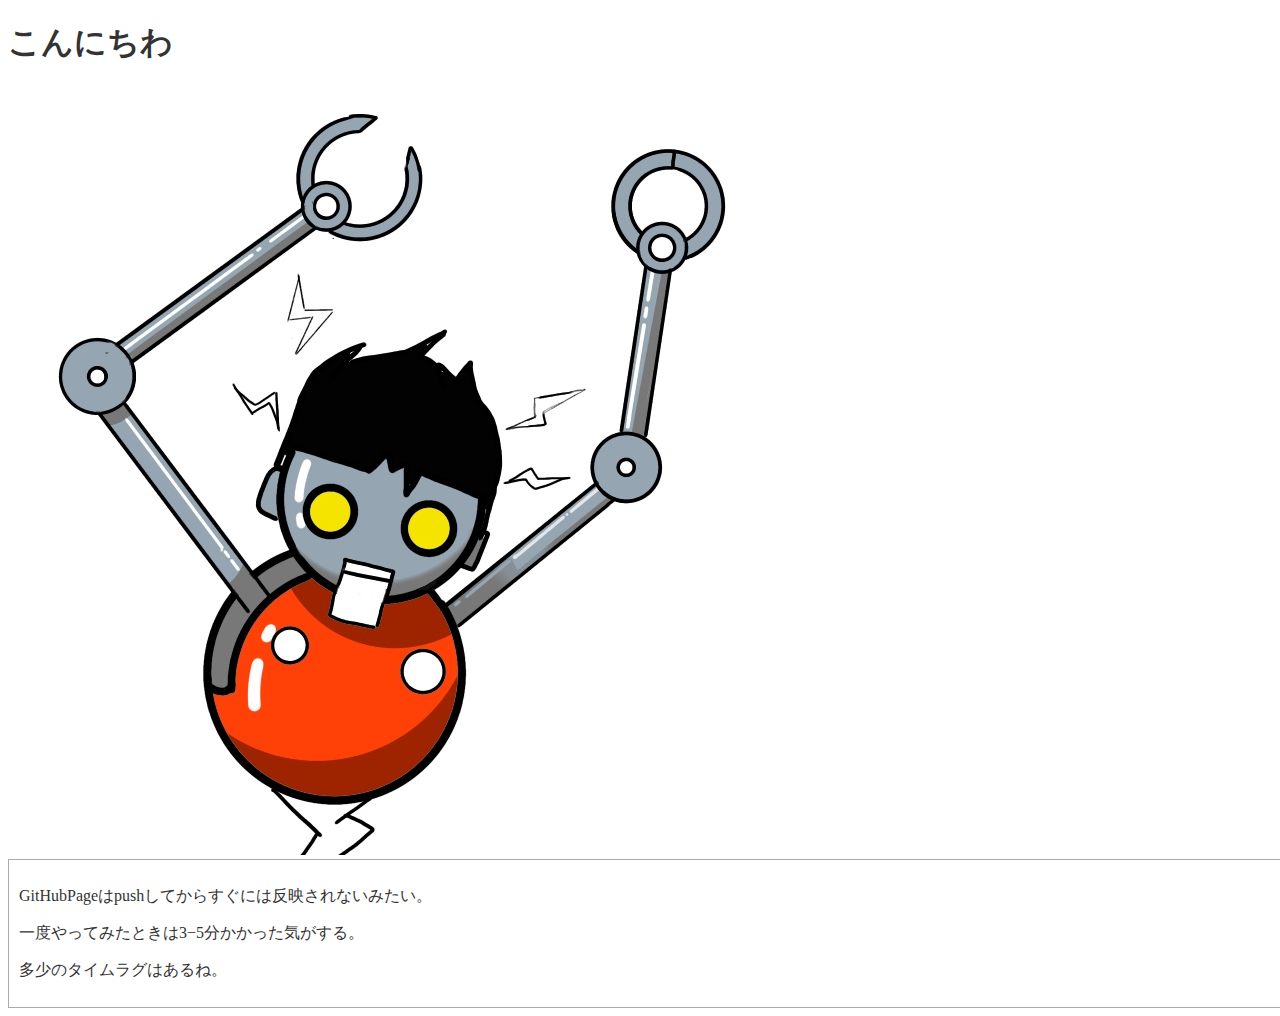
==== docs/index.html @ 538b77d9 "Update index.html" ====
<!doctype html>
<html lang="ja">
  <head>
    <title>Portfolio</title>
    <link rel="stylesheet" href="./style.css">
  </head>
  <body>
    <h1 id="title">TEST</h1>
    <img src="./img/IMG_6995.JPG">
    <div class="main">
    <p>GitHubPageはpushしてからすぐには反映されないみたい。</p>
    <p>一度やってみたときは3−5分かかった気がする。<p/>
      多少のタイムラグはあるね。<br>
    </div>
    <script>
      var val = document.getElementById('title');
      val.innerHTML = "こんにちわ";
    </script>
  
  </body>
</html>
---- docs/style.css ----
html,body{
  color:#333;
}

.main{
  width:1300px;
  margin:auto;
  padding:10px;
  border:1px solid #aaa;
}
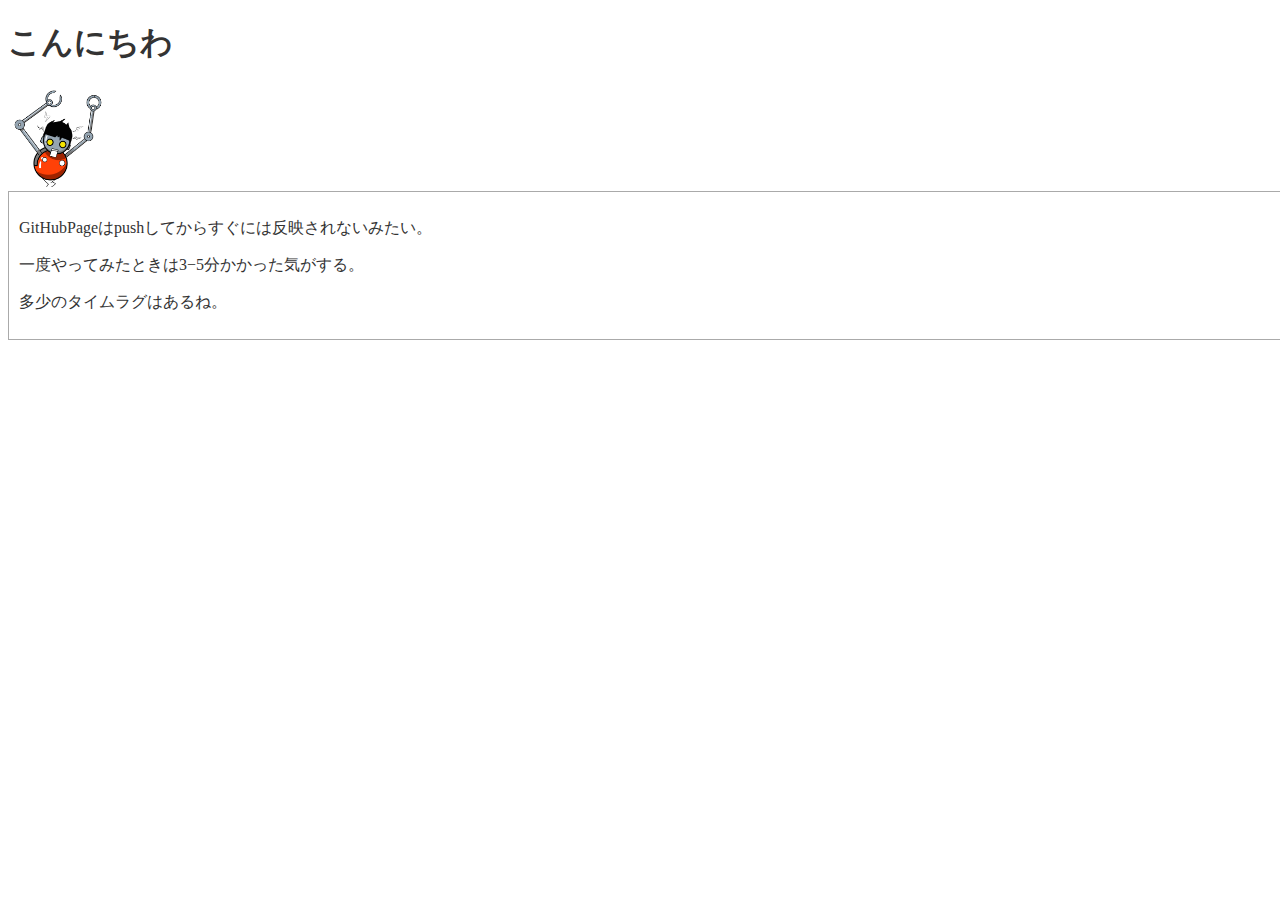
==== commit d55b63a3: "Update index.html" ====
--- a/docs/index.html
+++ b/docs/index.html
@@ -6,7 +6,7 @@
   </head>
   <body>
     <h1 id="title">TEST</h1>
-    <img src="./img/IMG_6995.JPG">
+    <img src="./img/IMG_6995.JPG" style="width:100px;">
     <div class="main">
     <p>GitHubPageはpushしてからすぐには反映されないみたい。</p>
     <p>一度やってみたときは3−5分かかった気がする。<p/>
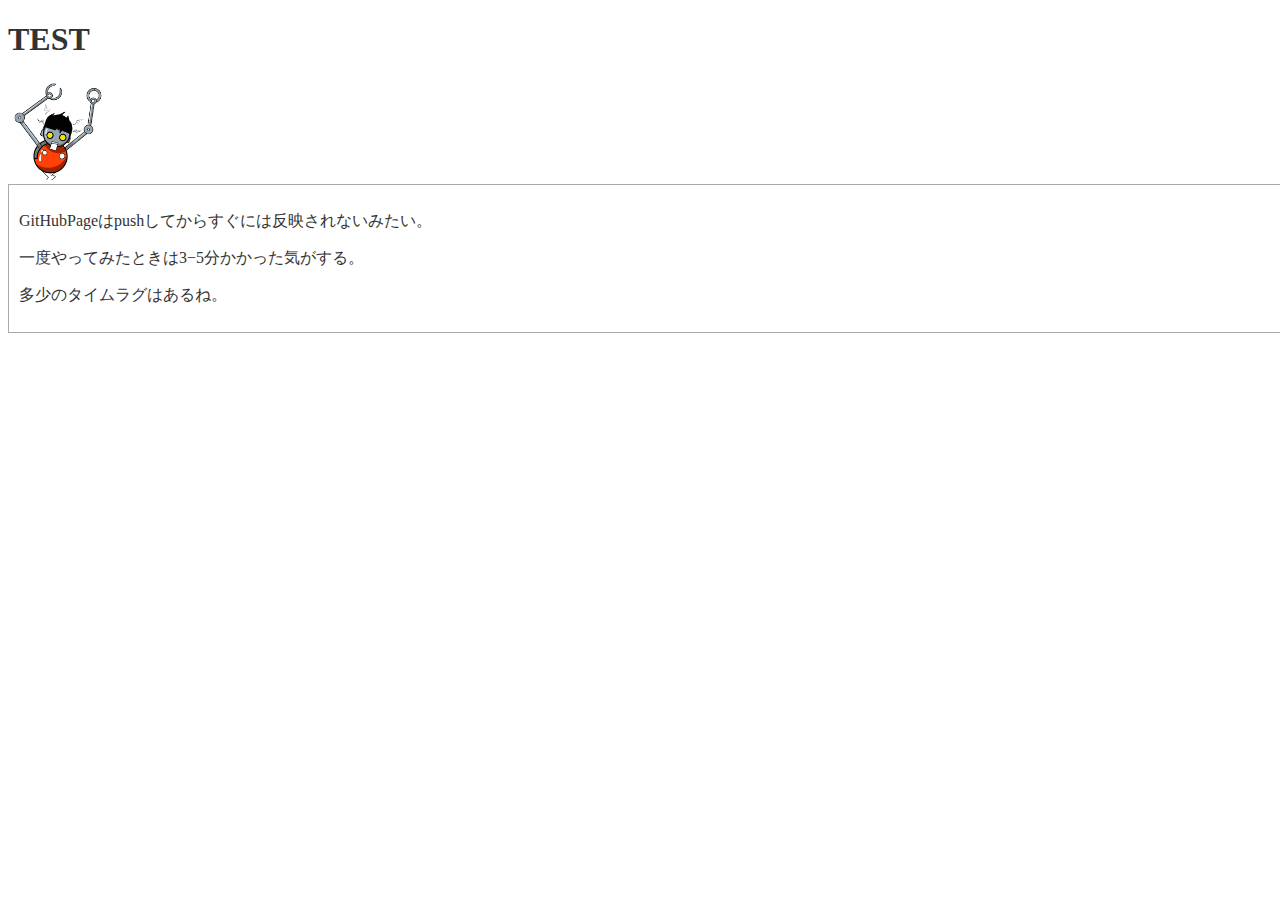
==== commit 0fae9965: "Update index.html" ====
--- a/docs/index.html
+++ b/docs/index.html
@@ -14,6 +14,7 @@
     </div>
     <script>
       var val = document.getElementById('title');
+      sleep(100);
       val.innerHTML = "こんにちわ";
     </script>
   
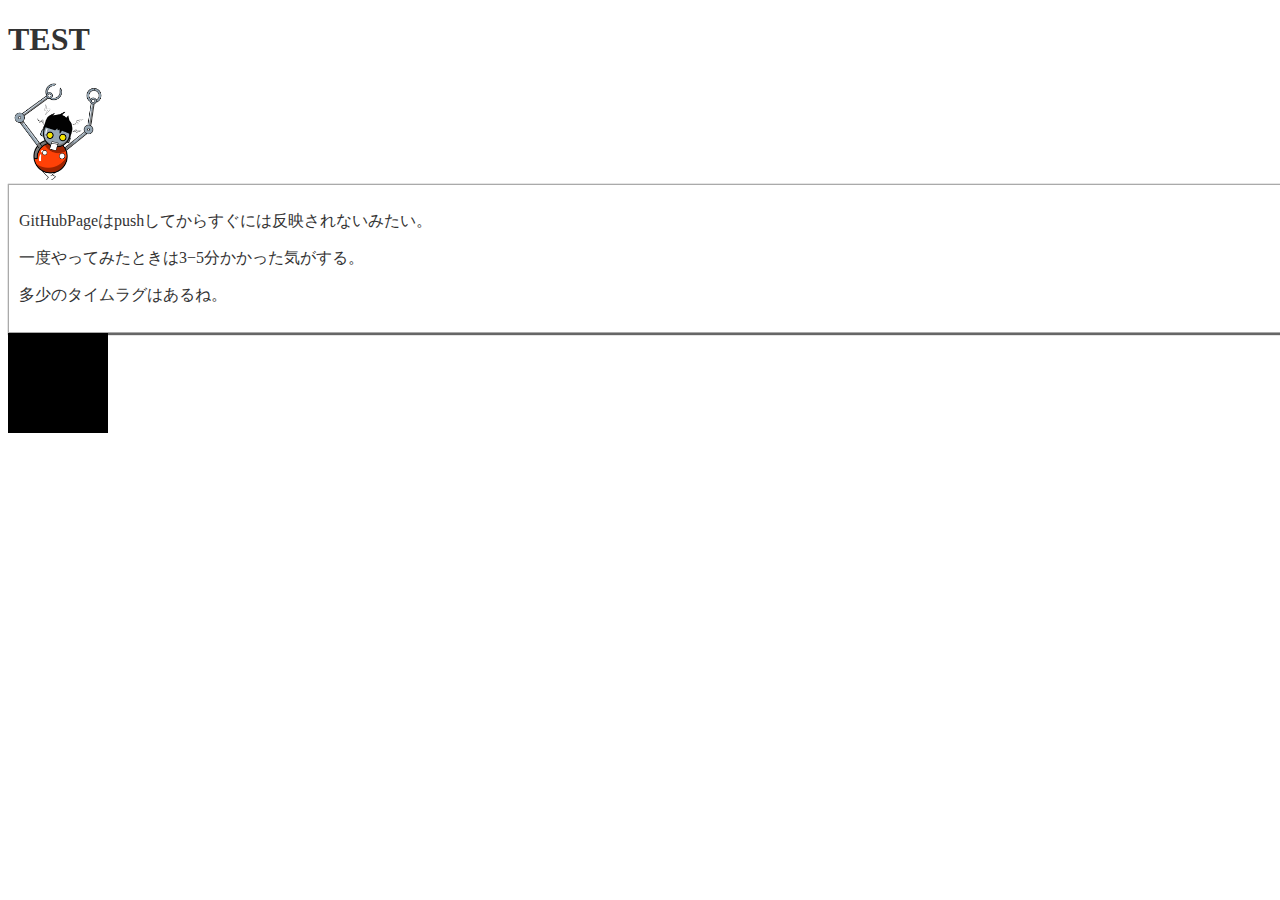
==== commit 2918d467: "Update index.html" ====
--- a/docs/index.html
+++ b/docs/index.html
@@ -12,10 +12,13 @@
     <p>一度やってみたときは3−5分かかった気がする。<p/>
       多少のタイムラグはあるね。<br>
     </div>
+    <div class="box"></div>
     <script>
       var val = document.getElementById('title');
-      sleep(100);
-      val.innerHTML = "こんにちわ";
+      var te = function(){
+        val.innerHTML = "こんにちわ";
+      }
+      setTimeout(te,1000);
     </script>
   
   </body>
--- a/docs/style.css
+++ b/docs/style.css
@@ -7,5 +7,18 @@
   margin:auto;
   padding:10px;
   border:1px solid #aaa;
+  //filter: drop-shadow(10px 10px 10px rgba(0,0,0,0.6));
+  box-shadow: 1px 1px 1px 1px rgba(0,0,0,0.6);
 }
 
+.box {
+  width: 100px;
+  height: 100px;
+  background: #000;
+  transition: all 300ms 0s ease;
+}
+
+.box:hover {
+  background: #ccc;
+  width: 300px;
+}
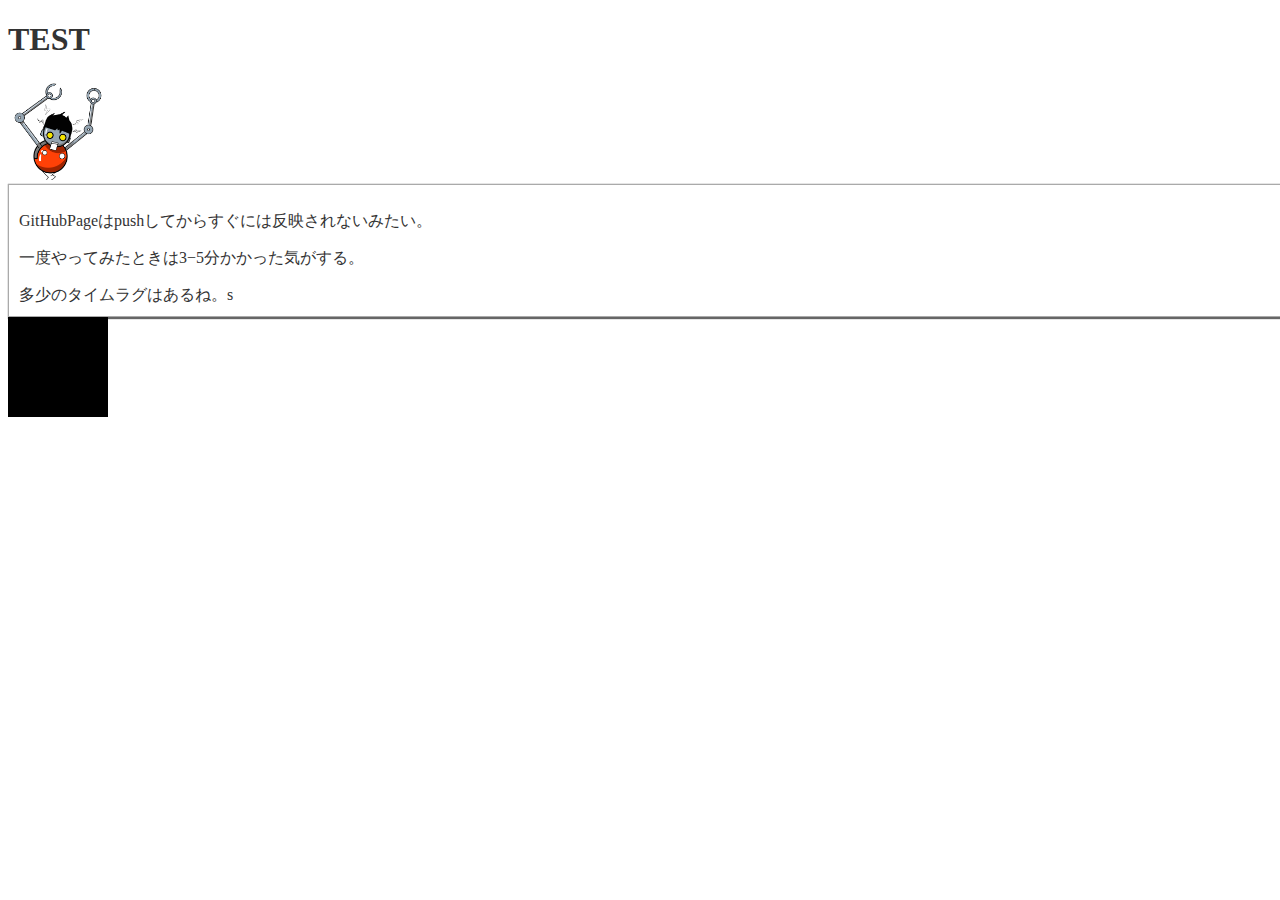
==== commit 9a00e8a7: "Update index.html" ====
--- a/docs/index.html
+++ b/docs/index.html
@@ -9,8 +9,8 @@
     <img src="./img/IMG_6995.JPG" style="width:100px;">
     <div class="main">
     <p>GitHubPageはpushしてからすぐには反映されないみたい。</p>
-    <p>一度やってみたときは3−5分かかった気がする。<p/>
-      多少のタイムラグはあるね。<br>
+    <p>一度やってみたときは3−5分かかった気がする。</p>
+      多少のタイムラグはあるね。s<br>
     </div>
     <div class="box"></div>
     <script>
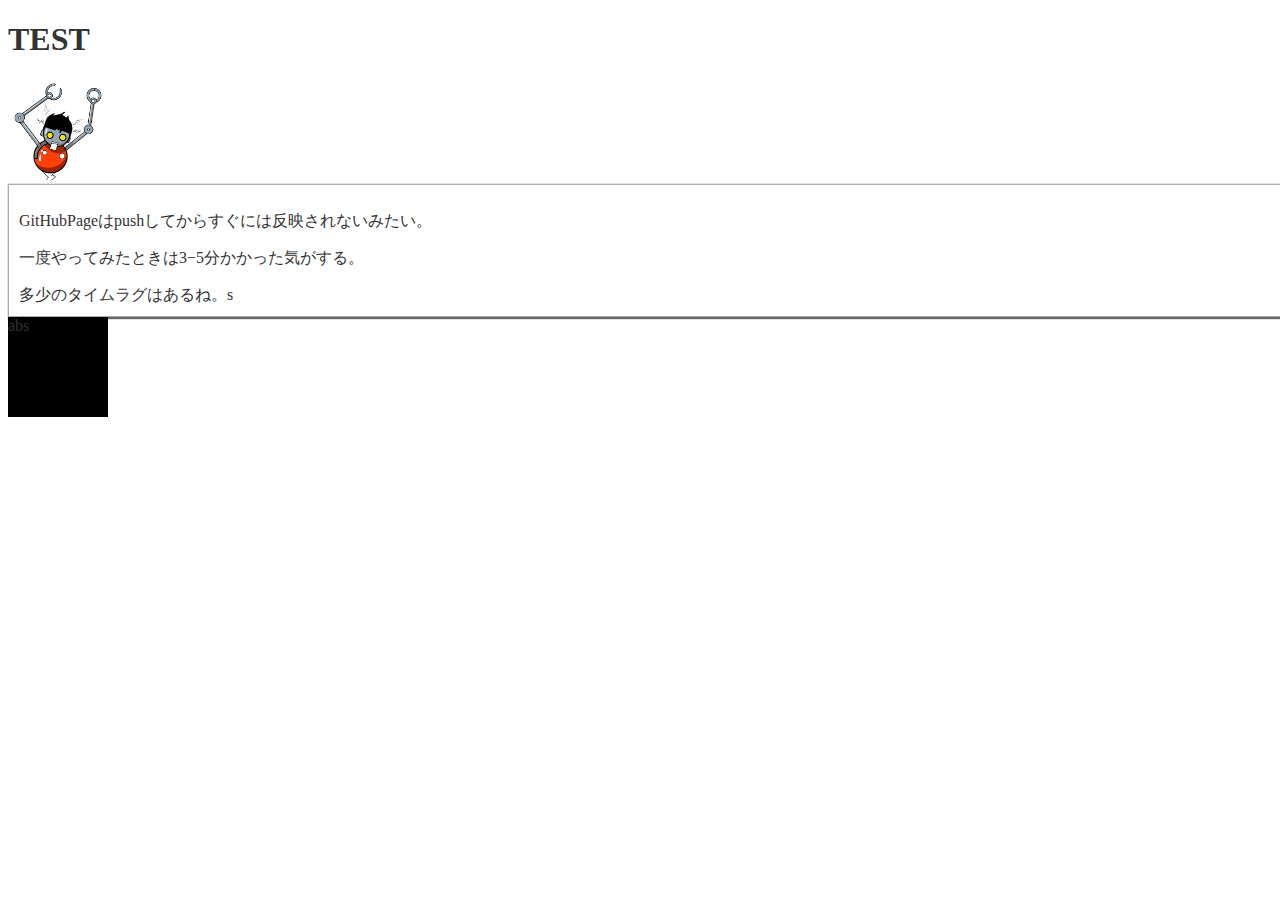
==== commit 838bfd7c: "Update index.html" ====
--- a/docs/index.html
+++ b/docs/index.html
@@ -12,7 +12,7 @@
     <p>一度やってみたときは3−5分かかった気がする。</p>
       多少のタイムラグはあるね。s<br>
     </div>
-    <div class="box"></div>
+    <div class="box">abs</div>
     <script>
       var val = document.getElementById('title');
       var te = function(){
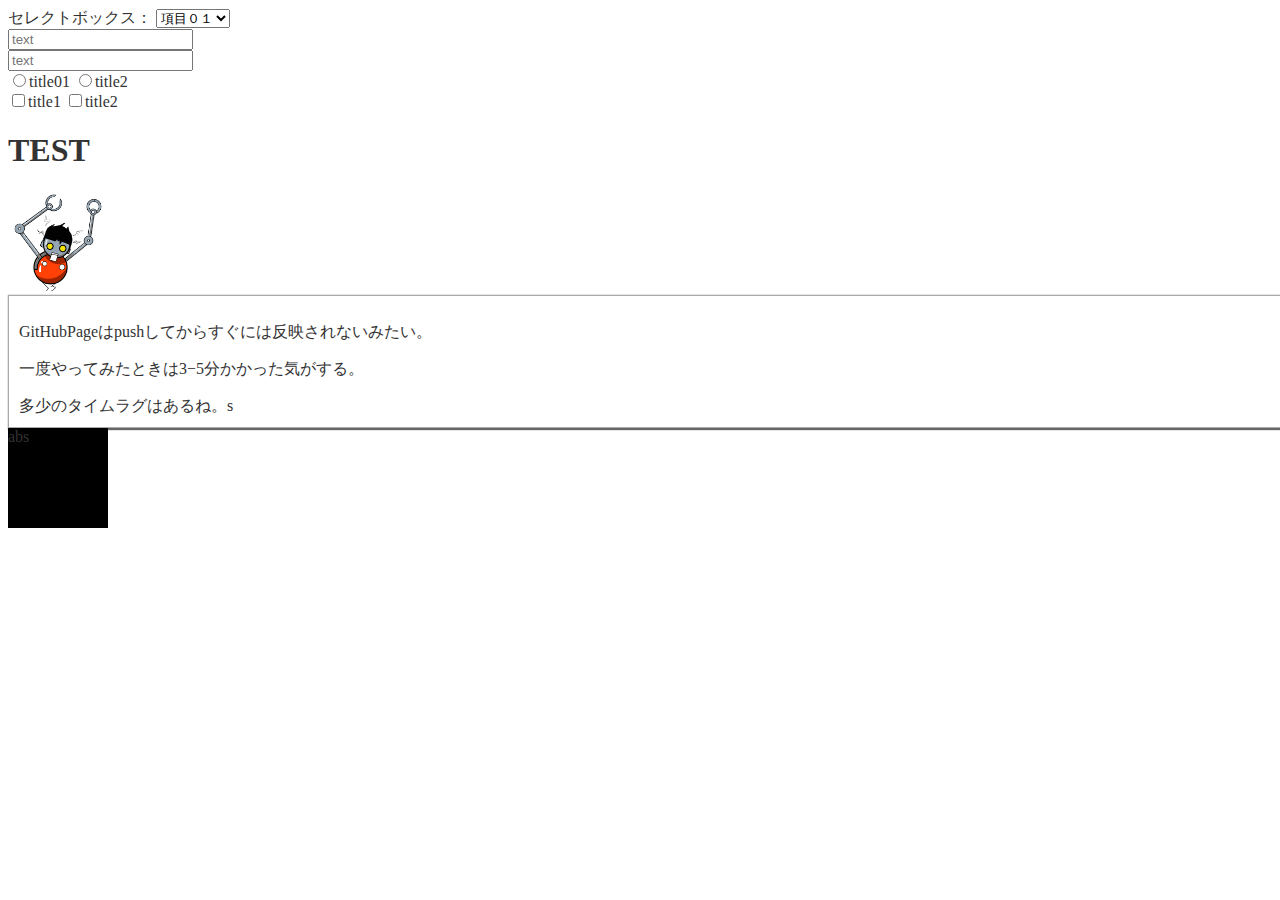
==== commit a94bc943: "Update index.html" ====
--- a/docs/index.html
+++ b/docs/index.html
@@ -5,6 +5,30 @@
     <link rel="stylesheet" href="./style.css">
   </head>
   <body>
+     <div>
+    セレクトボックス：
+    <select id="select1" class="select1">
+　     <option>項目０１</option>
+      <option>項目０２</option>
+      <option>項目０3</option>
+    </select>
+    </div>
+    <div>
+      <input type="text" placeholder="text">
+    </div> 
+    <div>
+      <input type="number" placeholder="text">
+    </div>
+    <div>
+      <input type="radio" placeholder="text">title01
+      <input type="radio" >title2
+    </div> 
+    <div>
+      <input type="checkbox" placeholder="text">title1
+      <input type="checkbox" >title2
+    </div>
+    
+    
     <h1 id="title">TEST</h1>
     <img src="./img/IMG_6995.JPG" style="width:100px;">
     <div class="main">
